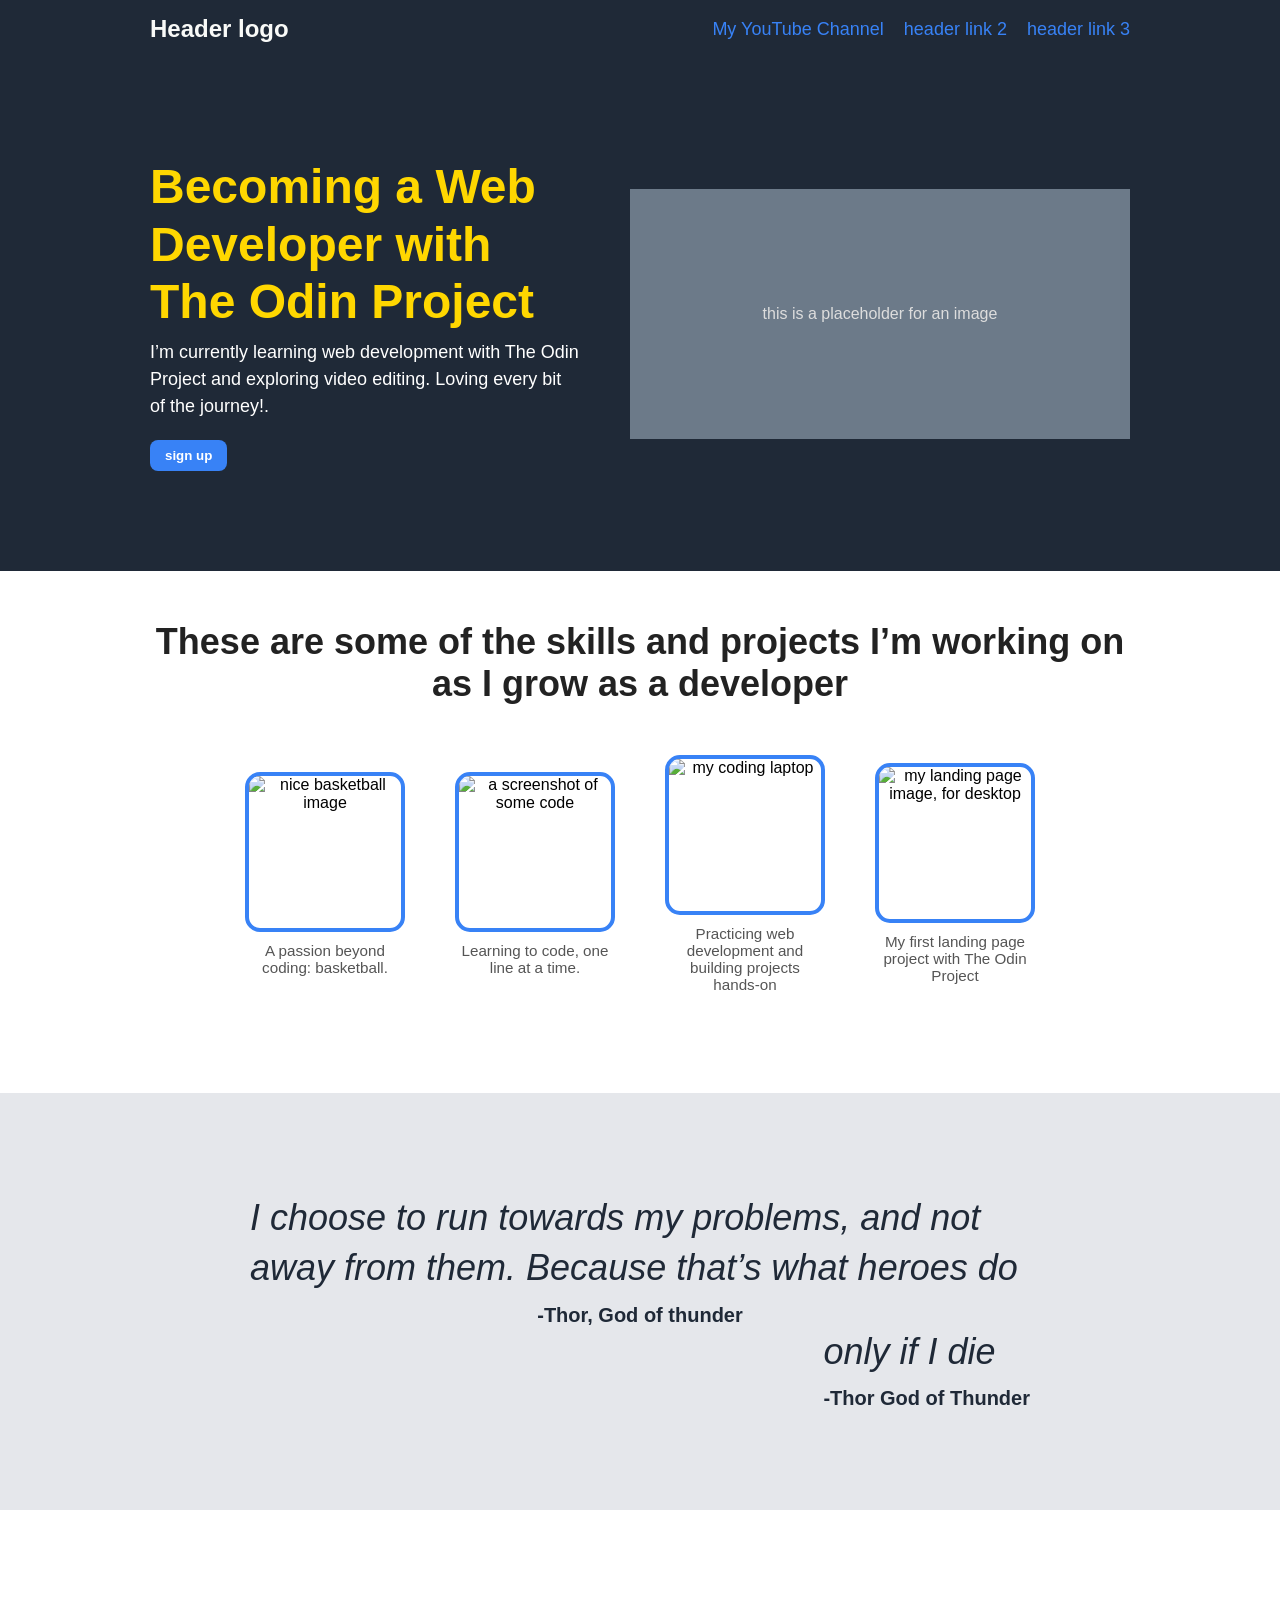
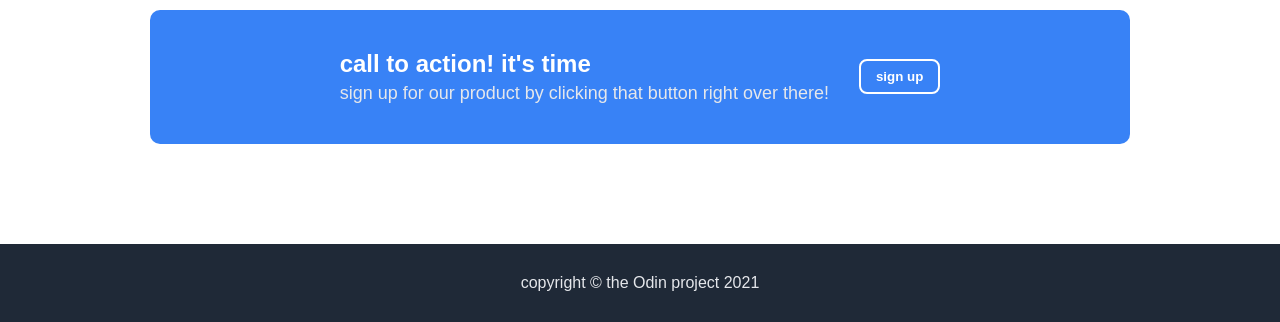
==== Index.html @ dc5d61f9 "WIP: Initial layout, still working on design" ====
<!DOCTYPE html>
<html lang="en">
	<head>
		<meta charset="UTF-8">
		<meta http-equiv="X-UA-Compatible" content="IE=edge">
		<meta name="viewport" content="width=device-width, initial-scale=1.0"> 
		<title>landing-page</title> 
		<link rel="stylesheet" href="style.css">
 		</head> 
		<body>
      <div class="header">
				<div class="header-logo">Header logo</div>
					<ul class="header-links">
						<li><a href="https://m.youtube.com/channel/UClYgiIqkn3LC4Jg5JiRS7rg" target="_blank">My YouTube Channel</a></li>
						<li><a href="#">header link 2</a></li>
						<li><a href="#">header link 3</a></li>
					</ul>
			   </div>
				 <div class="hero">
				 	<div class="hero-text-content">
					<h1>Becoming a Web Developer with The Odin Project</h1>
					<p>I’m currently learning web development with The Odin Project and exploring video editing. Loving every bit of the journey!.</p>
					<button>sign up</button>
			   </div>
			   <div class="hero-image-placeholder">this is a placeholder for an image</div></div>
			   <div class="info-section">
			   	<h2>These are some of the skills and projects I’m working on as I grow as a developer</h2>
			   	<div class="info-cards">
			   		<div class="card">
			   			<img src="images/photo1.jpg" alt="nice basketball image">
			   			<p>A passion beyond coding: basketball.
</p>
			   			</div>
            <div class="card">
                <img src="images/photo2.jpg" alt="a screenshot of some code">
                <p>Learning to code, one line at a time.
</p>
            </div>
            <div class="card">
            	<img src="images/photo3.jpg" alt="my coding laptop">
            	<p>Practicing web development and building projects hands-on</p>
            	</div>
            	<div class="card">
            		<img src="images/photo4.png" alt="my landing page image, for desktop">
            		<p>My first landing page project with The Odin Project</p>
            		</div>
           </div>
         </div>
         <section class="quotes">
         <div class="quote">
         	<p class="quote-text">I choose to run towards my problems, and not away from them. Because that’s what heroes do</p>
         	<p class="quote-author">-Thor, God of thunder</p>
         	</div>
         		<div class="quote">
         			<p class="quote-text">only if I die</p>
         			<p class="quote-author">-Thor God of Thunder</p>
         		</div>
         		</section>
         	<div class="call-to-action">
         		<div class="cta-content">
         			<p class="cta-heading">call to action! it's time</p>
         			<p class="cta-subtext">sign up for our product by clicking that button right over there!</p>
         			</div>
         			<button class="cta-button">sign up</button>
         		 </div>
         		 <div class="footer">
         		 	<p>copyright © the Odin project 2021</p>
         		 	</div>
      </body>
    </html>
---- style.css ----
* {
	box-sizing: border-box;
  padding: 0;
  margin: 0;
}

body {
	font-family: "Roboto", Sans-Serif;
	display: flex;
  flex-direction: column;
  min-height: 100vh;
  overflow-x: hidden;/* **important:** prevent horizontal scrollbar on body*/
  width: 100vw; /*ensure body takes exactly viewport width*/
}

ul {
	list-style: none; /*remove default list style */
}

a {
	text-decoration: none; 
	color: inherit; /*inherit color from parent*/
}

button {
	background-color: #3882f6;
	color: white;
	padding: 8px 15px;
	border-radius: 8px;
	border: none;
	cursor: pointer;
	font-weight: bold;
}
/*----section 1: Header----*/
.header {
	background-color: #1f2937;
	color: white;
	display: flex;/*make header a flex container*/
	flex-wrap: wrap;/*allow header content to wrap if it is too wide*/
	justify-content: space-between;/*push logo to the left,  and links to the right*/
	align-items: center;/*vertically centers items*/
	padding: 15px 10px;/*slightly reduce default padding, for very small screen*/
	gap: 10px; /*space between logo and links if needed for smaller screen*/
}

.header-logo {
	font-size: 15px; 
	font-weight: bold;
	color: #f9faf8;
	flex-shrink: 0;/*prevent logo from shrinking too much*/
}

.header-links {
	display: flex;/*makes the list of links a flex container*/
	flex-wrap: wrap; /*allow links to wrap if it is too wide*/
	gap: 10px; 
	font-size: 18px;
	color: #3882f6;
}
/*----section 2: hero/showcase----*/
.hero {
	background-color: #1f2937;/*same dark background as header*/
	color: white;
	display: flex;/* make hero a flex container*/
	justify-content: center;
	align-items: center;
	padding: 40px 10px;/*slightly reduce default padding for very small screen*/
	text-align: center;/*center text when stacked*/
	gap: 20px; /*space between text and images*/
}

.hero-text-content {
	flex: 1;/*allow text to grow*/
	max-width: 90%;/*ensure it doesn't try to be wider than its container*/
}

.hero-text-content h1 {
	font-size: 2.2em;/*responsive font-size (em/rem)*/
	font-weight: 900;/*extra bold*/
	color: #ffd700;
	margin-bottom: 8px; 
	line-height: 1.2;/*improve readability*/
	word-wrap: break-word;/*New: force long words to break*/
	overflow-wrap: break-word;/*modern equivalent*/
}

.hero-text-content p {
	font-size: 1em/*responsive font-size*/
	color: #dddddd;/*lighter color, lower contrast*/
	margin-bottom: 20px;
	line-height: 1.5;/*improve readability*/
}

.hero-image-placeholder {
	background-color: #6c7a89;
	color: #ddd; 
	display: flex;
	justify-content: center;
	align-items: center;
	width: 90%; /*responsive width*/
	max-width: 350px/*limit how big it can get even at 90%*/
	height: 180px; /*fixed height */
	text-align: center;
	padding: 10px;/*internal padding for text*/
}

/*----section 3: information-section---*/
.info-section {
	background-color: white;
	padding: 50px 10px;/*smaller default padding*/
	text-align: center;/*center the heading*/
}

.info-section h2 {
	font-size: 2em;
	color: #222222;
	font-weight: 900;
	margin-bottom: 30px; 
}

.info-cards {
	display: flex;/*make card a flex container*/
	flex-direction: column;/*stack cards vertically by default for mobile*/
	align-items: center;/*center them horizontally*/
	gap: 30px;/*space between cards*/
}

.card {
	width: 90%; /*cards take up width on mobile*/
	max-width: 280px; /*limit there max-width for readability*/
	display: flex;
	flex-direction: column;/*stack image and text vertically*/
	align-items: center;/*center content horizontally within cards*/
	text-align: center;/*center text*/
}

img {
	width: 100%;/*make image fill the card width*/
	height: 200px;/*fixed height for all image*/
	object-fit: cover;/*crop the image nicely without distortion*/
	border: 4px solid #3882f6;
	border-radius: 15px; 
	margin-bottom: 10px; 
	flex-shrink: 0;/*prevent it from shrinking too much */
}

.card p {
	font-size: 0.95em; /*responsive font size*/
	color: #555555;
	padding: 0 5px;/*small internal padding for cards text*/
}
/*----section 4: quote section----*/
.quotes {
	background-color: #e5e7eb;
	padding: 50px 15px; /*small default padding*/
	display: flex;
	flex-direction: column;
	align-items: center;/*center content block*/
	justify-content: center;/*center contents, if height allows*/
	text-align: center;
}

.quote-text {
	font-size: 1.5em;/*responsive font-size*/
	font-style: italic;
	font-weight: 300;/*lighter weight for quote*/
	color: #1f2937;/*dark text*/
	margin-bottom: 10px;
	max-width: 95%;/*new slightly tighter max-width for mobile*/
	line-height: 1.4;
	word-wrap: break-word;/*ensure long quote break*/
	overflow-wrap: break-word;
	/*text-align: center; centered for mobile*/
}

.quote-author {
	font-size: 1em;/*responsive font-size*/
	font-weight: bold;
	color: #1f2937;
	margin-top: 10px; /*add some space above author*/
}
/*----section 5: call to action (bottom)---*/
.call-to-action {
	background-color: #3882f6;
	margin: 50px 15px;/*smaller default margin*/
	padding: 30px 15px;/*smaller default padding */
	border-radius: 10px;/*rounded corners*/
	display: flex;
	flex-direction: column;/*stack text and button vertically for mobile*/
	justify-content: center;
	align-items: center;/*center content*/
	color: white;
	gap: 20px; /*space between text and button*/
	text-align: center;
}

.cta-heading {
	font-size: 1.3em;/*responsive font-size*/
	font-weight: bold;
  margin-bottom: 5px;
}

.cta-subtext {
	font-size: 0.95em;
	color: #e5e7eb;/*slightly lighter subtext*/
}
.cta-button {
	border: 2px solid white;/*white border for this button*/
	flex-shrink: 0;/*prevent button from shrinking*/
}

/*----section 6: footer-----*/
.footer {
	background-color: #1f2937;/*same dark background as header/hero*/
	color: #e5e7eb;
	padding: 20px 10px; 
	text-align: center;
	font-size: 0.9em;
	margin-top: auto; /*pushes the footer to the bottom if content is short*/
}

/*---media queries for lager screens,  (tablet and desktop) */
/*tablet breakpoint -adjust from stacked to side-by-side for some elements*/
@media (min-width: 768px) {
	.header {
		padding: 15px 50px;/*more padding for tablet*/
		flex-wrap: nowrap;/*prevent wrapping on header in larger screen*/
	}
	
	.header-logo {
		font-size: 24px;
	}
	
	.header-links {
		gap: 20px; 
		font-size: 18px;
		flex-wrap: nowrap;/*prevent wrapping in links on larger screen*/
	}
	
	.hero {
		flex-direction: row;/*go back to the side-by-side*/
		text-align: left;/*Align text left*/
		padding: 80px 50px;/*more padding*/
		gap: 40px; 
	}
	
	.hero-text-content h1 {
		font-size: 40px;
	}
	
	.hero-text-content p {
		font-size: 18px;
	}
	
	.hero-image-placeholder {
		width: 400px; 
		height: 220px;
	}
	
	.info-section {
		padding: 70px 50px;
	}
	
	.info-section h2 {
		font-size: 32px;
		margin-bottom: 40px;
	}
	
	.info-cards {
		flex-direction: row;/*go back to horizontal*/
		flex-wrap: wrap;/*keep wrapping for cards*/
		justify-content: center;
		gap: 30px; 
	}
	
	.card {
		width: 180px; 
	}
	
	.quotes {
		padding: 80px 100px;
		align-items: flex-end;/*align author to the right*/
	}
	
	.quote-text {
		font-size: 28px;
		max-width: 800px;
		text-align: left;/*back to left align for desktop*/
	}
	
	.quote-author {
		font-size: 18px;
		align-self: flex-end;/*align to the right of the quote section*/
		padding: 0;
	}
	
	.call-to-action {
		margin: 80px 50px;
		padding: 40px 60px;
		flex-direction: row;/*side-by-side again*/
		text-align: left;
	}
	
	.cta-heading {
		font-size: 22px;
	}
	
	.cta-subtext {
		font-size: 17px;
	}
	
 .footer {
 	padding: 25px;
 	font-size: 15px;
 }
}

/*Desktop breakpoint*/
@media (min-width: 1024px) {
	.header {
		padding: 15px 150px;
	}
	
	.hero {
		padding: 100px 150px;
		gap: 50px; 
	}
	
	.hero-text-content h1 {
		font-size: 48px;
	}
	
	.hero-text-content p {
		font-size: 18px;
	}
	
	.hero-image-placeholder {
		width: 500px;
		height: 250px;
	}
	
	.info-section {
		padding: 50px 150px 100px;
	}
	
	.info-section h2 {
		font-size: 36px;
		margin-bottom: 50px;
	}
	
	.info-cards {
		gap: 40px; 
	}
	
	.card {
		width: 170px; 
	}
	
	img {
		width: 160px; 
		height: 160px;
	}
	
	.quotes {
		padding: 100px 250px;
	}
	
	.quote-text {
		font-size: 36px;
	}
	
	.quote-author {
		font-size: 20px;
	}
	
	.call-to-action {
		margin: 100px 150px;
		padding: 40px 100px;
		gap: 30px; 
	}
	
	.cta-heading {
		font-size: 24px;
	}
	
	.cta-subtext {
		font-size: 18px;
	}
	
	.footer {
		padding: 30px;
		font-size: 16px;
	}
	
}
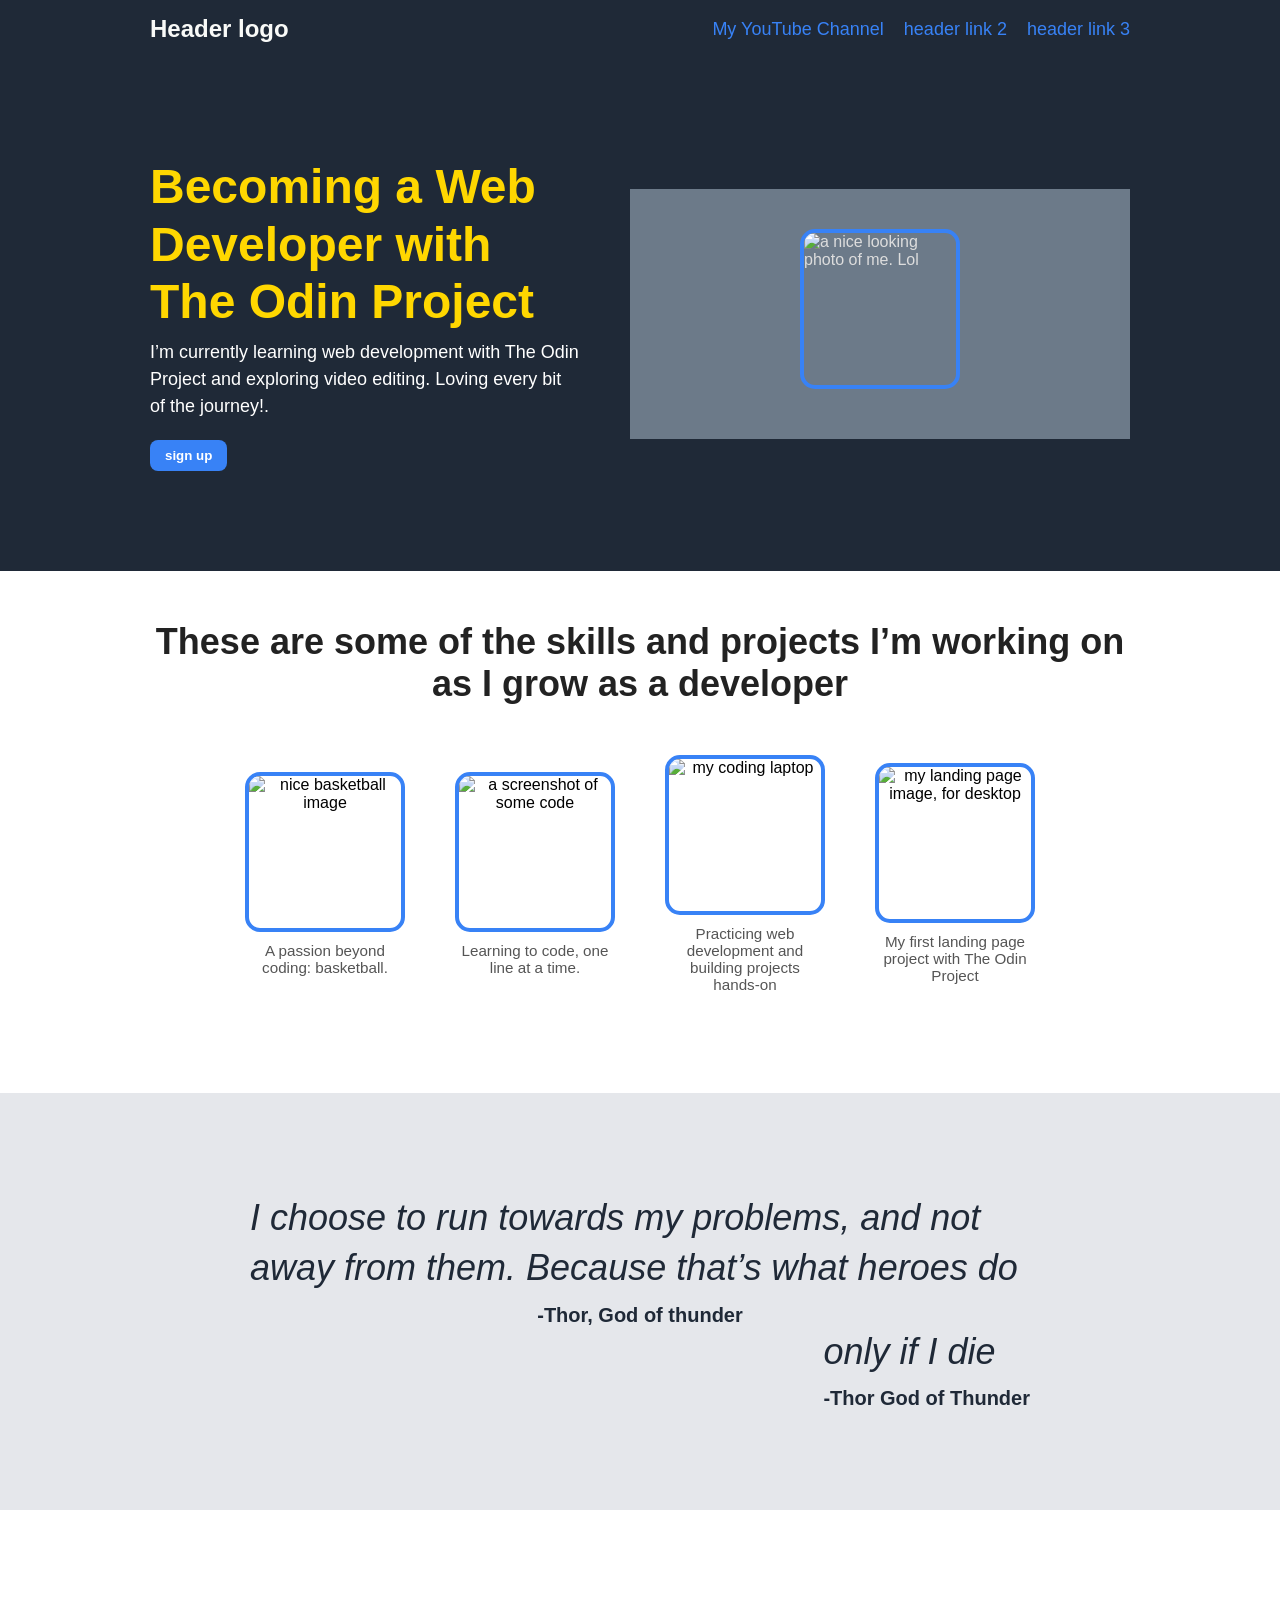
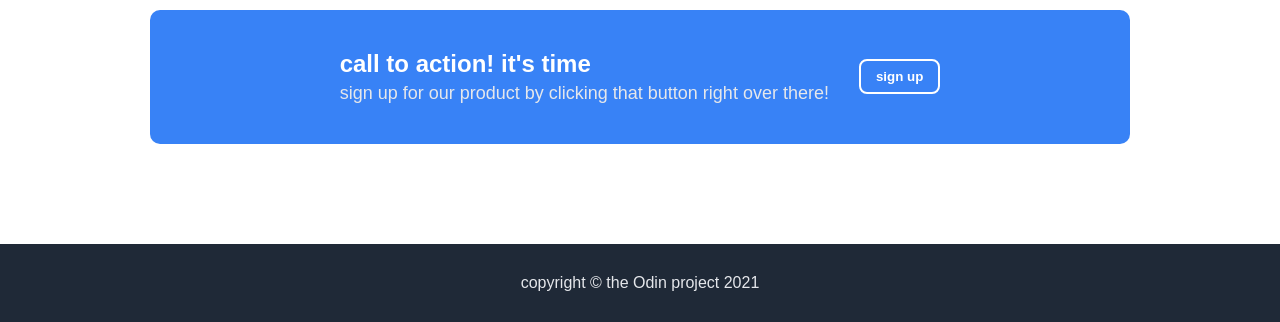
==== commit ffe0be3d: "Fix layout issue caused by unclosed hero div" ====
--- a/Index.html
+++ b/Index.html
@@ -22,7 +22,9 @@
 					<p>I’m currently learning web development with The Odin Project and exploring video editing. Loving every bit of the journey!.</p>
 					<button>sign up</button>
 			   </div>
-			   <div class="hero-image-placeholder">this is a placeholder for an image</div></div>
+			   <div class="image">
+			   	<img src="images/myphoto.jpg" alt="a nice looking photo of me. Lol"></div>
+			   	</div>
 			   <div class="info-section">
 			   	<h2>These are some of the skills and projects I’m working on as I grow as a developer</h2>
 			   	<div class="info-cards">
--- a/style.css
+++ b/style.css
@@ -91,17 +91,17 @@
 	line-height: 1.5;/*improve readability*/
 }
 
-.hero-image-placeholder {
+.image {
 	background-color: #6c7a89;
 	color: #ddd; 
 	display: flex;
+	/*flex-direction: column;*/
 	justify-content: center;
 	align-items: center;
-	width: 90%; /*responsive width*/
-	max-width: 350px/*limit how big it can get even at 90%*/
-	height: 180px; /*fixed height */
-	text-align: center;
-	padding: 10px;/*internal padding for text*/
+	/*overflow: hidden;*/
+	width: 100%; /*responsive width*/
+	height: auto; 
+	/*display: block;*/
 }
 
 /*----section 3: information-section---*/
@@ -252,7 +252,7 @@
 		font-size: 18px;
 	}
 	
-	.hero-image-placeholder {
+	.image {
 		width: 400px; 
 		height: 220px;
 	}
@@ -334,7 +334,7 @@
 		font-size: 18px;
 	}
 	
-	.hero-image-placeholder {
+  .image {
 		width: 500px;
 		height: 250px;
 	}
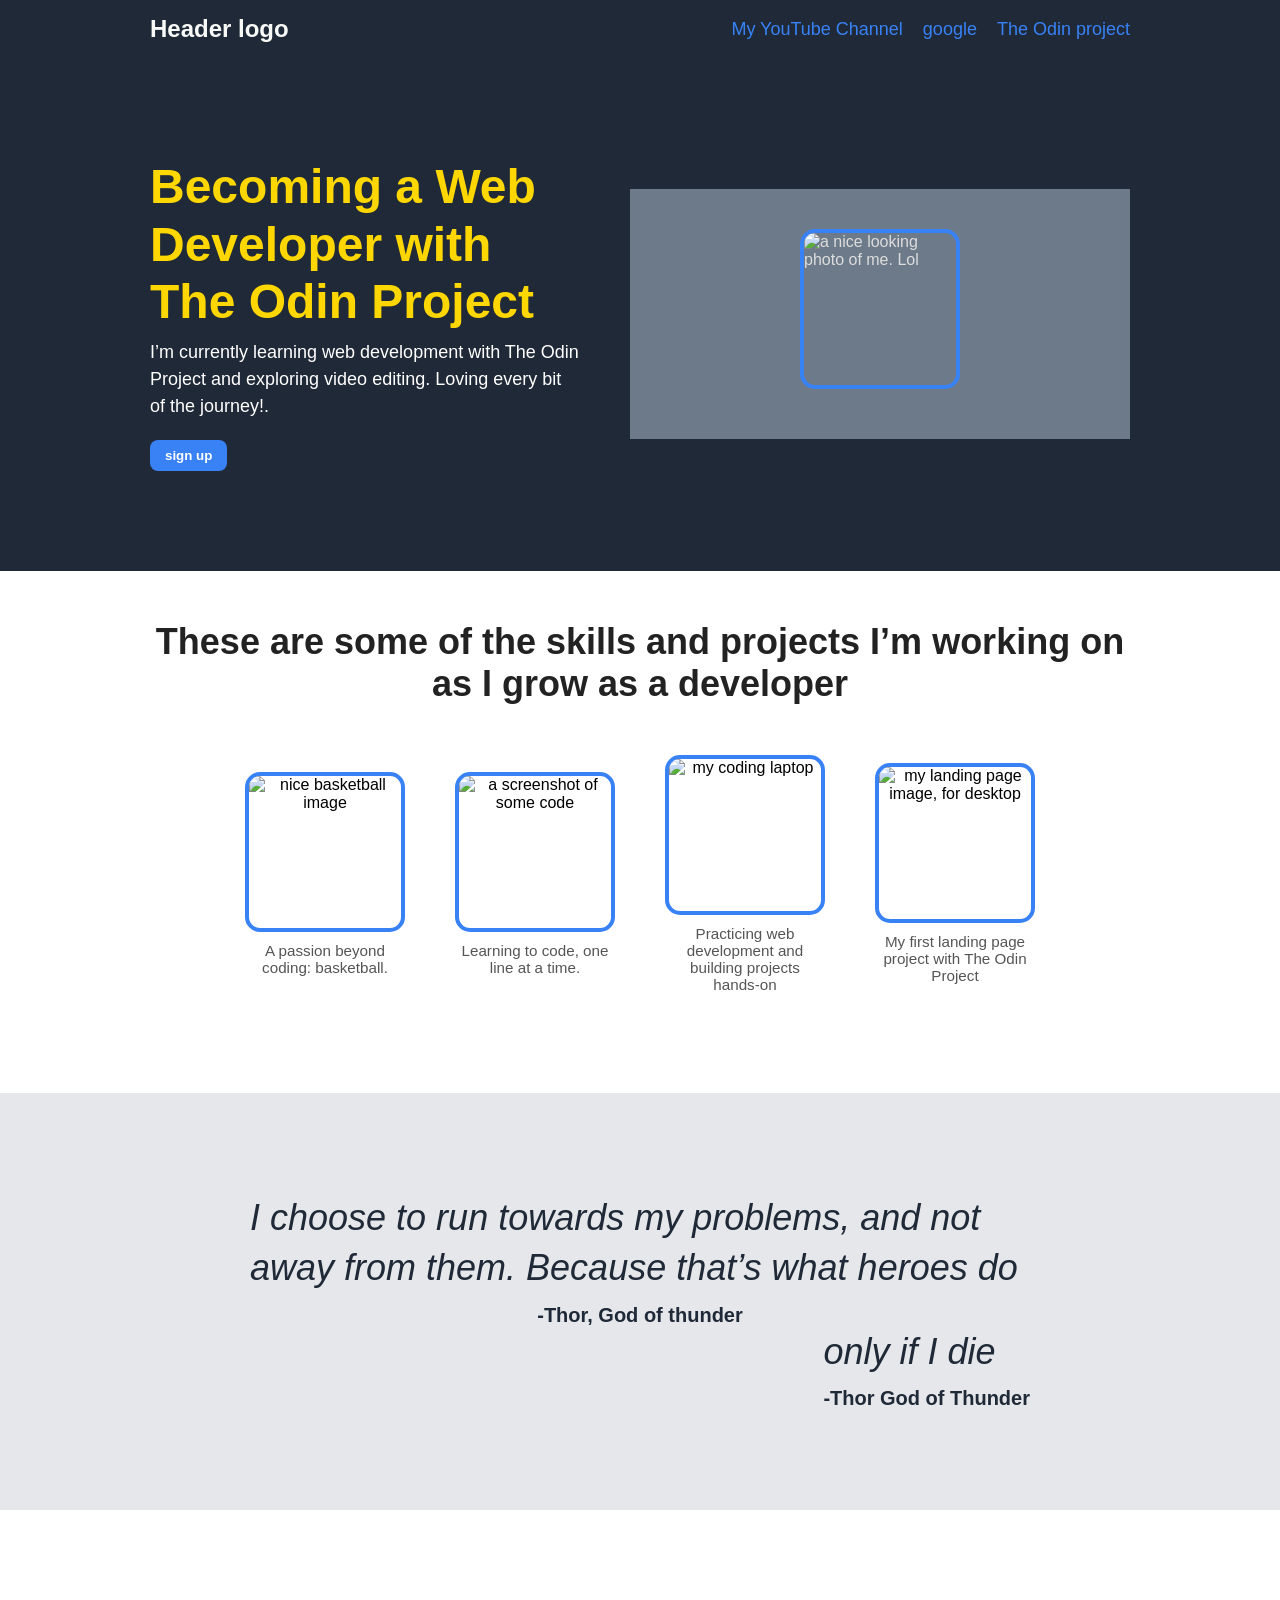
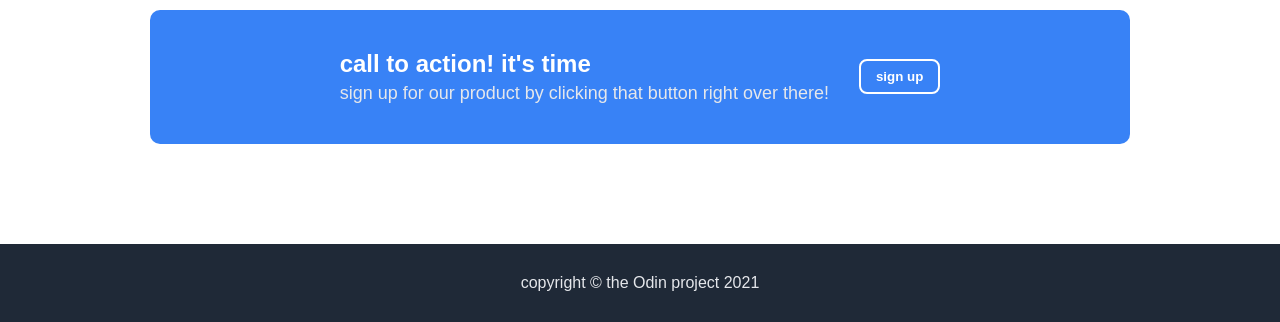
==== commit 606d3d8a: "Add links to GitHub, Google, and The Odin Project" ====
--- a/Index.html
+++ b/Index.html
@@ -12,8 +12,8 @@
 				<div class="header-logo">Header logo</div>
 					<ul class="header-links">
 						<li><a href="https://m.youtube.com/channel/UClYgiIqkn3LC4Jg5JiRS7rg" target="_blank">My YouTube Channel</a></li>
-						<li><a href="#">header link 2</a></li>
-						<li><a href="#">header link 3</a></li>
+						<li><a href="https://www.google.com/">google</a></li>
+						<li><a href="https://www.theodinproject.com/paths/foundations/courses/foundations">The Odin project</a></li>
 					</ul>
 			   </div>
 				 <div class="hero">
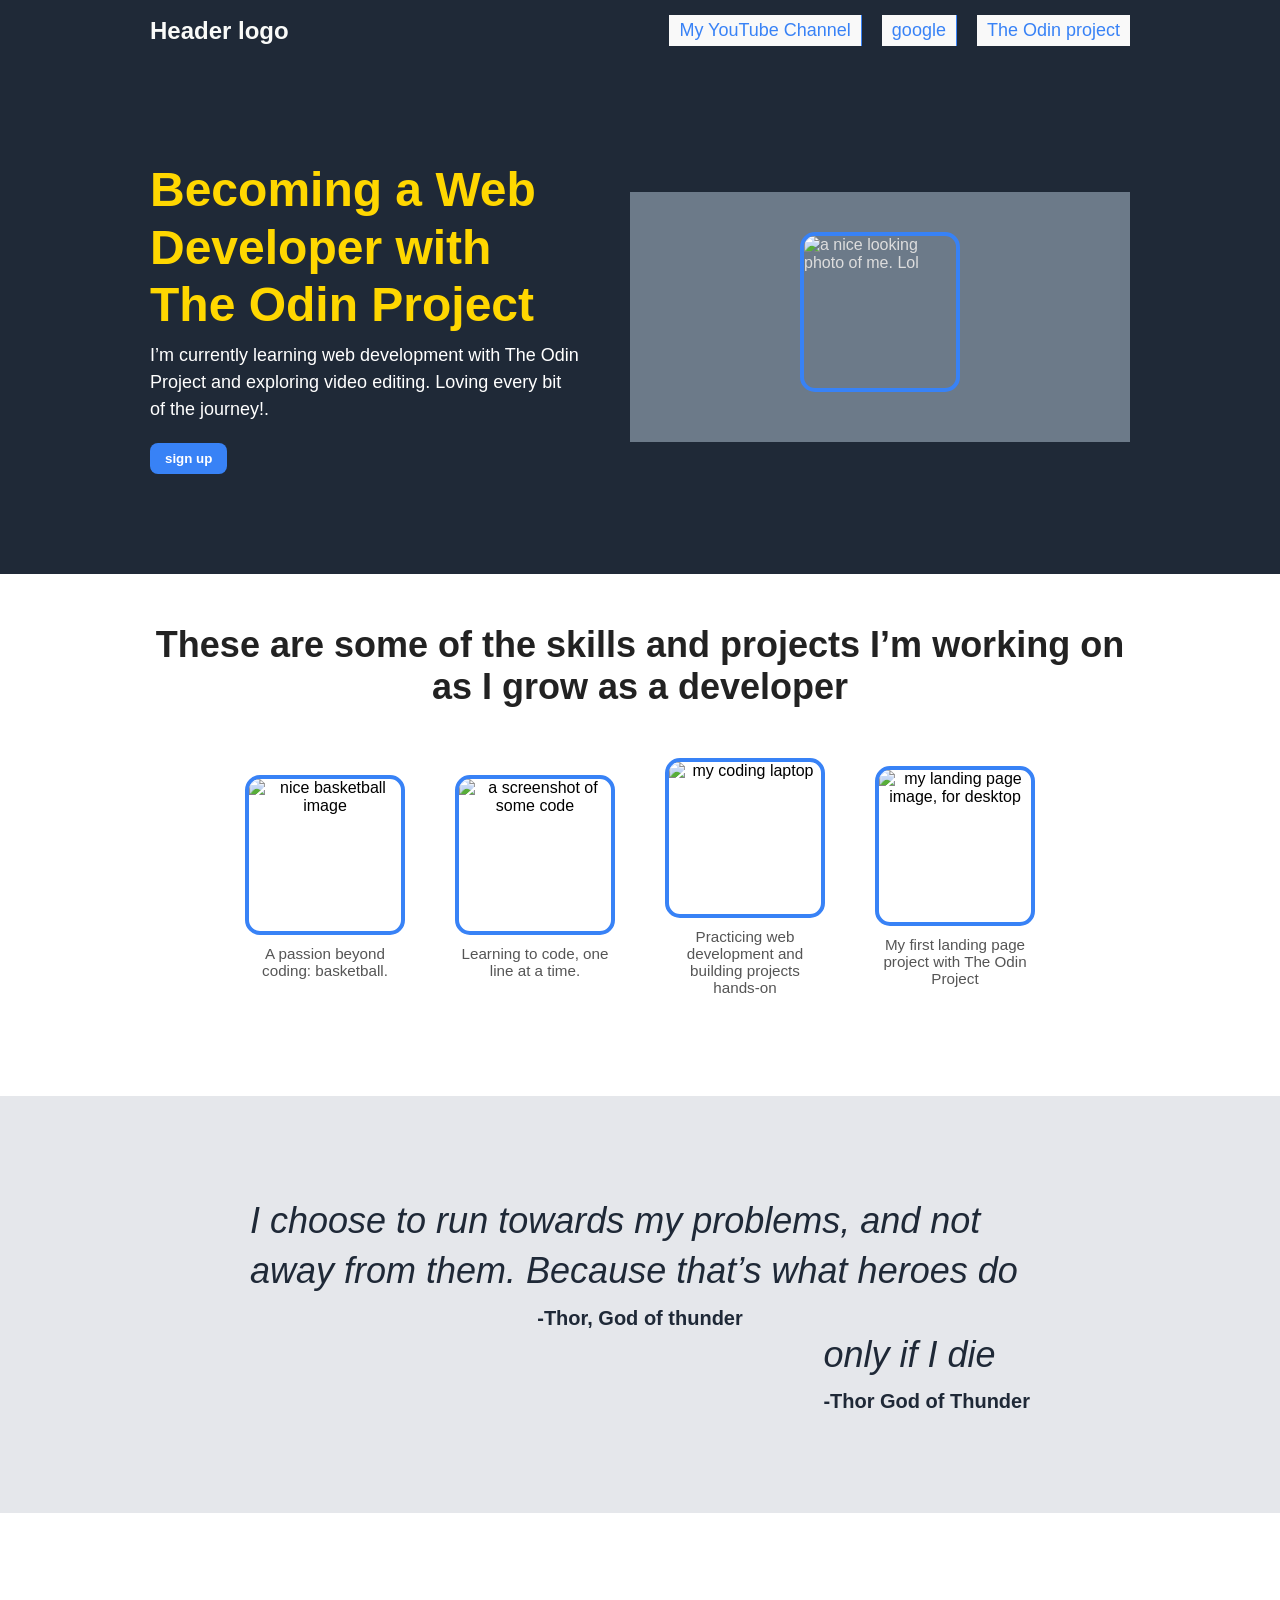
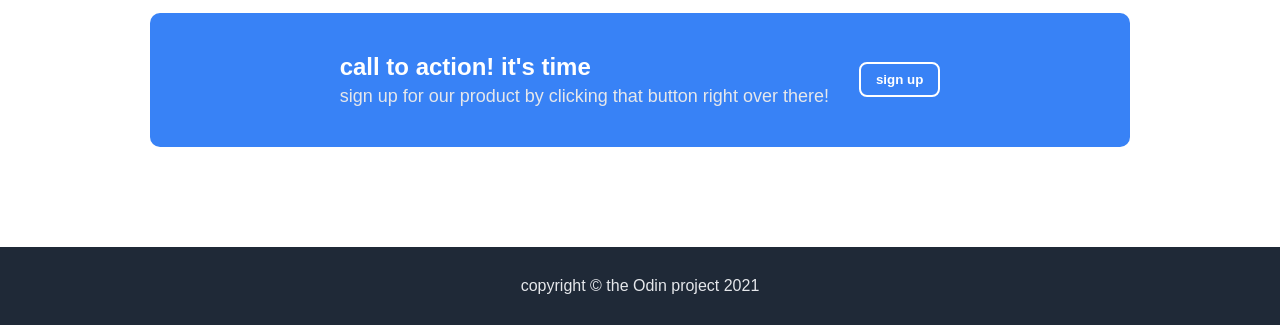
==== commit af187c3a: "Add Background-color to link list, and Target attribut to Each link" ====
--- a/Index.html
+++ b/Index.html
@@ -12,8 +12,8 @@
 				<div class="header-logo">Header logo</div>
 					<ul class="header-links">
 						<li><a href="https://m.youtube.com/channel/UClYgiIqkn3LC4Jg5JiRS7rg" target="_blank">My YouTube Channel</a></li>
-						<li><a href="https://www.google.com/">google</a></li>
-						<li><a href="https://www.theodinproject.com/paths/foundations/courses/foundations">The Odin project</a></li>
+						<li><a href="https://www.google.com/" target="_blank">google</a></li>
+						<li><a href="https://www.theodinproject.com/paths/foundations/courses/foundations" target="_blank">The Odin project</a></li>
 					</ul>
 			   </div>
 				 <div class="hero">
--- a/style.css
+++ b/style.css
@@ -56,6 +56,16 @@
 	gap: 10px; 
 	font-size: 18px;
 	color: #3882f6;
+}
+
+.header-links li {
+	border-right: 1px solid;
+	padding: 5px 10px;
+	background-color: #f9f9f9;
+}
+
+.header-links li:last-child {
+	border-right: none;
 }
 /*----section 2: hero/showcase----*/
 .hero {
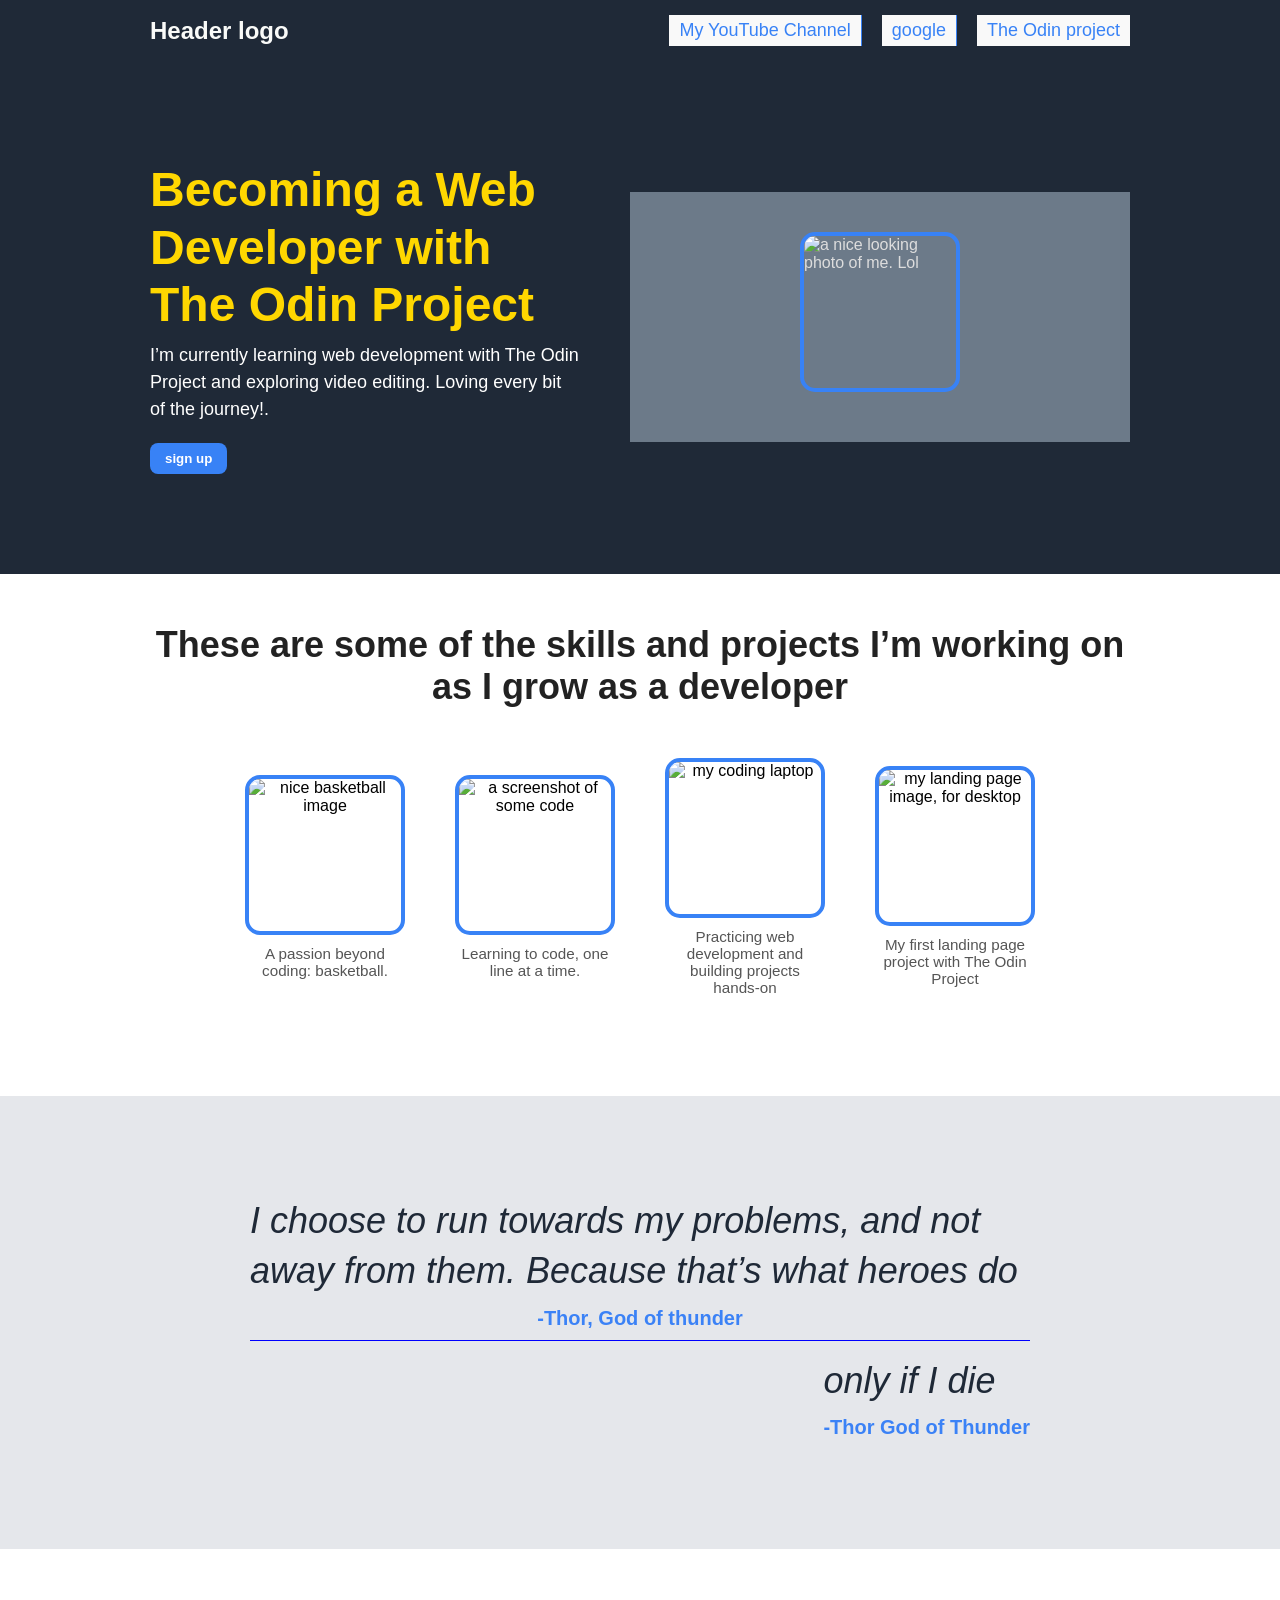
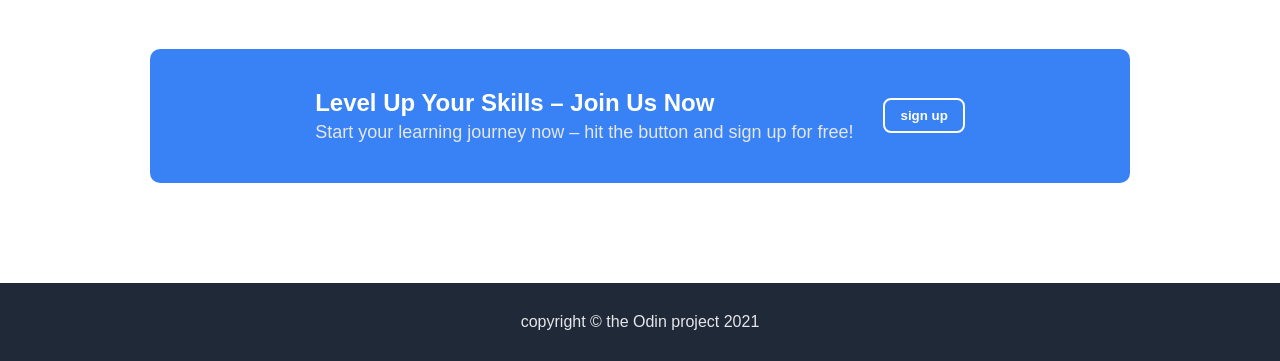
==== commit 8acf88b5: "Add border-bottom to quote and change call to action text" ====
--- a/Index.html
+++ b/Index.html
@@ -60,8 +60,10 @@
          		</section>
          	<div class="call-to-action">
          		<div class="cta-content">
-         			<p class="cta-heading">call to action! it's time</p>
-         			<p class="cta-subtext">sign up for our product by clicking that button right over there!</p>
+         			<p class="cta-heading">Level Up Your Skills – Join Us Now
+</p>
+         			<p class="cta-subtext">Start your learning journey now – hit the button and sign up for free!
+</p>
          			</div>
          			<button class="cta-button">sign up</button>
          		 </div>
--- a/style.css
+++ b/style.css
@@ -183,11 +183,22 @@
 	/*text-align: center; centered for mobile*/
 }
 
+.quote {
+	border-bottom: 1px solid blue;
+	padding-bottom: 10px;/*space above the line*/
+	margin-bottom: 15px;/*space after the line*/
+}
+
+.quote:last-child {
+	border-bottom: none;
+	margin-bottom: 0;
+}
+
 .quote-author {
 	font-size: 1em;/*responsive font-size*/
 	font-weight: bold;
-	color: #1f2937;
-	margin-top: 10px; /*add some space above author*/
+	color: #3b82f6;
+	margin-top: 2px; /*add some space above author*/
 }
 /*----section 5: call to action (bottom)---*/
 .call-to-action {
